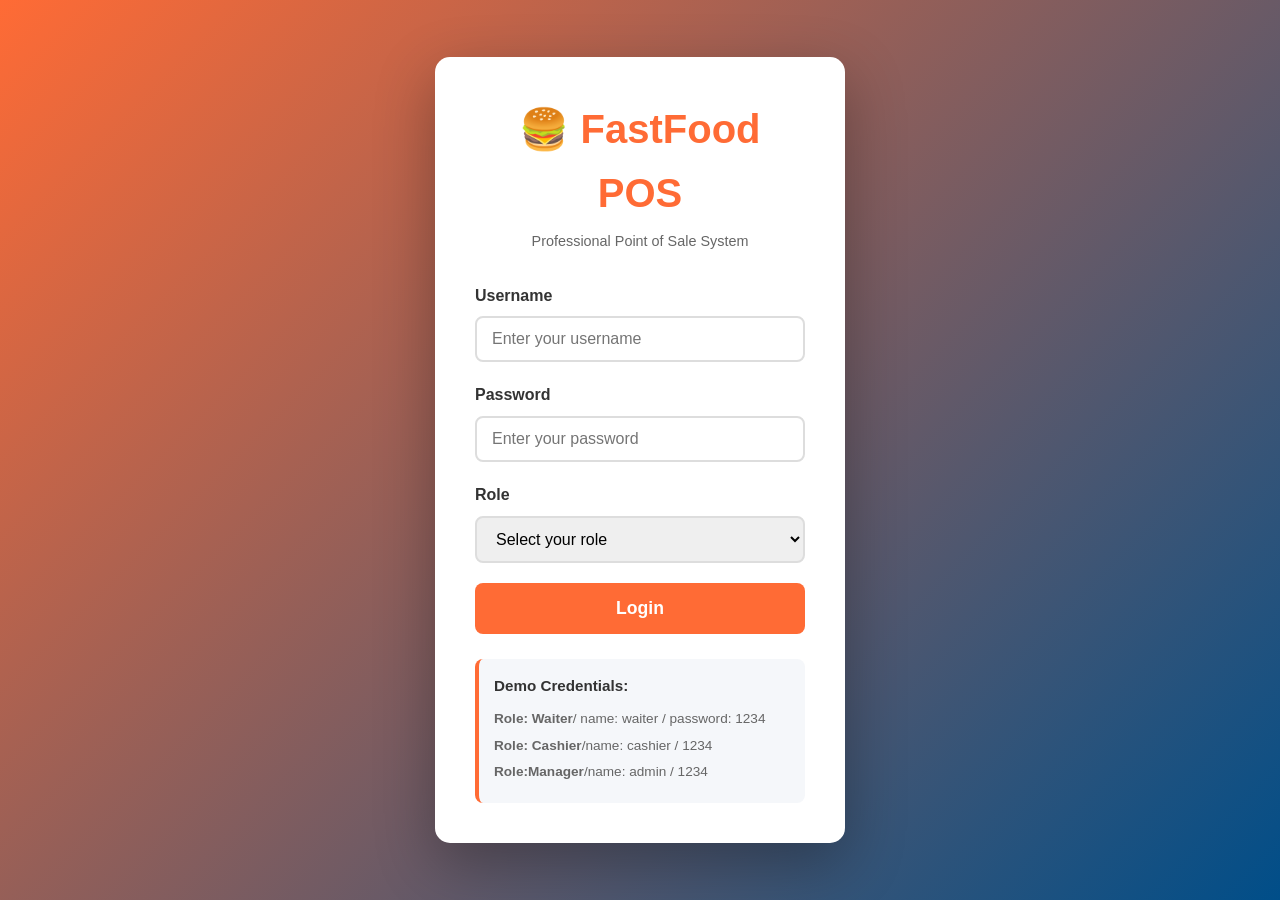
==== index.html @ 89c1f0e3 "let start" ====
<!DOCTYPE html>
<html lang="en">
<head>
    <meta charset="UTF-8">
    <meta name="viewport" content="width=device-width, initial-scale=1.0">
    <title>Restaurant POS - Login</title>
    <link rel="stylesheet" href="assets/css/style.css">
</head>
<body class="login-page">
    <div class="login-container">
        <div class="login-card">
            <div class="logo">
                <h1>🍔 FastFood POS</h1>
                <p>Professional Point of Sale System</p>
            </div>

            <form id="loginForm" class="login-form">
                <div class="form-group">
                    <label for="username">Username</label>
                    <input type="text" id="username" placeholder="Enter your username" required>
                </div>

                <div class="form-group">
                    <label for="password">Password</label>
                    <input type="password" id="password" placeholder="Enter your password" required>
                </div>

                <div class="form-group">
                    <label for="role">Role</label>
                    <select id="role" required>
                        <option value="">Select your role</option>
                        <option value="waiter">Waiter</option>
                        <option value="cashier">Cashier</option>
                        <option value="manager">Manager</option>
                    </select>
                </div>

                <button type="submit" class="btn btn-primary btn-large">Login</button>
            </form>

            <div class="demo-credentials">
                <h3>Demo Credentials:</h3>
                <p><strong> Role: Waiter</strong>/ name: waiter / password: 1234</p>
                <p><strong>Role: Cashier</strong>/name: cashier / 1234</p>
                <p><strong>Role:Manager</strong>/name: admin / 1234</p>
            </div>
        </div>
    </div>

    <script src="assets/js/auth.js"></script>
</body>
</html>
---- assets/css/style.css ----
* {
    margin: 0;
    padding: 0;
    box-sizing: border-box;
}

:root {
    --primary-color: #FF6B35;
    --secondary-color: #004E89;
    --success-color: #27AE60;
    --danger-color: #E74C3C;
    --warning-color: #F39C12;
    --dark-bg: #1A1A1A;
    --light-bg: #F5F7FA;
    --border-color: #DDD;
    --text-dark: #333;
    --text-light: #666;
    --transition: all 0.3s ease;
}

body {
    font-family: 'Segoe UI', Tahoma, Geneva, Verdana, sans-serif;
    background-color: var(--light-bg);
    color: var(--text-dark);
    line-height: 1.6;
}

/* ===== LOGIN PAGE ===== */
.login-page {
    display: flex;
    justify-content: center;
    align-items: center;
    min-height: 100vh;
    background: linear-gradient(135deg, var(--primary-color) 0%, var(--secondary-color) 100%);
}

.login-container {
    width: 100%;
    max-width: 450px;
    padding: 20px;
}

.login-card {
    background: white;
    border-radius: 15px;
    padding: 40px;
    box-shadow: 0 20px 60px rgba(0, 0, 0, 0.3);
    animation: slideUp 0.5s ease;
}

@keyframes slideUp {
    from {
        opacity: 0;
        transform: translateY(30px);
    }
    to {
        opacity: 1;
        transform: translateY(0);
    }
}

.logo {
    text-align: center;
    margin-bottom: 30px;
}

.logo h1 {
    font-size: 2.5em;
    color: var(--primary-color);
    margin-bottom: 5px;
}

.logo p {
    color: var(--text-light);
    font-size: 0.9em;
}

.login-form {
    margin-bottom: 25px;
}

.form-group {
    margin-bottom: 20px;
}

.form-group label {
    display: block;
    margin-bottom: 8px;
    font-weight: 600;
    color: var(--text-dark);
}

.form-group input,
.form-group select {
    width: 100%;
    padding: 12px 15px;
    border: 2px solid var(--border-color);
    border-radius: 8px;
    font-size: 1em;
    transition: var(--transition);
    font-family: inherit;
}

.form-group input:focus,
.form-group select:focus {
    outline: none;
    border-color: var(--primary-color);
    box-shadow: 0 0 0 3px rgba(255, 107, 53, 0.1);
}

/* ===== BUTTONS ===== */
.btn {
    padding: 10px 20px;
    border: none;
    border-radius: 8px;
    font-size: 1em;
    font-weight: 600;
    cursor: pointer;
    transition: var(--transition);
    display: inline-flex;
    align-items: center;
    justify-content: center;
    gap: 8px;
}

.btn-primary {
    background-color: var(--primary-color);
    color: white;
}

.btn-primary:hover {
    background-color: #E55A2B;
    transform: translateY(-2px);
    box-shadow: 0 5px 15px rgba(255, 107, 53, 0.3);
}

.btn-secondary {
    background-color: var(--secondary-color);
    color: white;
}

.btn-secondary:hover {
    background-color: #003A6B;
}

.btn-success {
    background-color: var(--success-color);
    color: white;
}

.btn-danger {
    background-color: var(--danger-color);
    color: white;
}

.btn-warning {
    background-color: var(--warning-color);
    color: white;
}

.btn-large {
    width: 100%;
    padding: 15px;
    font-size: 1.1em;
}

.btn-small {
    padding: 6px 12px;
    font-size: 0.85em;
}

.btn:disabled {
    opacity: 0.5;
    cursor: not-allowed;
}

/* ===== DEMO CREDENTIALS ===== */
.demo-credentials {
    background-color: var(--light-bg);
    padding: 15px;
    border-radius: 8px;
    border-left: 4px solid var(--primary-color);
}

.demo-credentials h3 {
    font-size: 0.95em;
    margin-bottom: 10px;
    color: var(--text-dark);
}

.demo-credentials p {
    font-size: 0.85em;
    color: var(--text-light);
    margin: 5px 0;
}

/* ===== DASHBOARD LAYOUT ===== */
.dashboard {
    display: grid;
    grid-template-columns: 250px 1fr;
    min-height: 100vh;
    background-color: var(--light-bg);
}

.sidebar {
    background-color: var(--secondary-color);
    color: white;
    padding: 20px;
    display: flex;
    flex-direction: column;
}

.sidebar-header {
    text-align: center;
    margin-bottom: 30px;
    padding-bottom: 20px;
    border-bottom: 1px solid rgba(255, 255, 255, 0.2);
}

.sidebar-header h2 {
    font-size: 1.3em;
    margin-bottom: 5px;
}

.sidebar-header p {
    font-size: 0.85em;
    opacity: 0.8;
}

.sidebar-nav {
    flex: 1;
    list-style: none;
}

.sidebar-nav li {
    margin-bottom: 10px;
}

.sidebar-nav a {
    display: block;
    color: white;
    text-decoration: none;
    padding: 12px 15px;
    border-radius: 8px;
    transition: var(--transition);
    cursor: pointer;
}

.sidebar-nav a:hover,
.sidebar-nav a.active {
    background-color: var(--primary-color);
    transform: translateX(5px);
}

.sidebar-footer {
    border-top: 1px solid rgba(255, 255, 255, 0.2);
    padding-top: 15px;
}

.logout-btn {
    width: 100%;
    background-color: var(--danger-color);
    color: white;
    border: none;
    padding: 10px;
    border-radius: 8px;
    cursor: pointer;
    font-weight: 600;
    transition: var(--transition);
}

.logout-btn:hover {
    background-color: #C0392B;
}

/* ===== MAIN CONTENT ===== */
.main-content {
    padding: 30px;
    overflow-y: auto;
}

.header {
    display: flex;
    justify-content: space-between;
    align-items: center;
    margin-bottom: 30px;
    padding-bottom: 20px;
    border-bottom: 2px solid var(--border-color);
}

.header h1 {
    font-size: 2em;
    color: var(--text-dark);
}

.header-info {
    display: flex;
    gap: 20px;
    align-items: center;
    font-size: 0.95em;
}

.header-info p {
    color: var(--text-light);
}

/* ===== WAITER DASHBOARD ===== */
.waiter-dashboard {
    display: grid;
    grid-template-columns: 1fr 350px;
    gap: 30px;
}

.menu-section {
    background: white;
    border-radius: 12px;
    padding: 25px;
    box-shadow: 0 2px 10px rgba(0, 0, 0, 0.1);
}

.menu-section h2 {
    margin-bottom: 20px;
    font-size: 1.4em;
    color: var(--text-dark);
    border-bottom: 3px solid var(--primary-color);
    padding-bottom: 10px;
}

.order-type-selector {
    display: grid;
    grid-template-columns: repeat(3, 1fr);
    gap: 12px;
    margin-bottom: 25px;
}

.order-type-btn {
    padding: 12px;
    border: 2px solid var(--border-color);
    background: white;
    border-radius: 8px;
    cursor: pointer;
    font-weight: 600;
    transition: var(--transition);
}

.order-type-btn.active {
    background-color: var(--primary-color);
    color: white;
    border-color: var(--primary-color);
}

.category-tabs {
    display: grid;
    grid-template-columns: repeat(auto-fit, minmax(100px, 1fr));
    gap: 10px;
    margin-bottom: 25px;
}

.category-tab {
    padding: 10px;
    border: 2px solid var(--border-color);
    background: white;
    border-radius: 8px;
    cursor: pointer;
    text-align: center;
    font-weight: 600;
    transition: var(--transition);
}

.category-tab.active {
    background-color: var(--primary-color);
    color: white;
    border-color: var(--primary-color);
}

.menu-items {
    display: grid;
    grid-template-columns: repeat(auto-fill, minmax(150px, 1fr));
    gap: 15px;
}

.menu-item {
    background: white;
    border: 2px solid var(--border-color);
    border-radius: 10px;
    padding: 15px;
    text-align: center;
    cursor: pointer;
    transition: var(--transition);
}

.menu-item:hover {
    border-color: var(--primary-color);
    box-shadow: 0 5px 15px rgba(255, 107, 53, 0.2);
    transform: translateY(-5px);
}

.menu-item-icon {
    font-size: 2em;
    margin-bottom: 10px;
}

.menu-item-name {
    font-weight: 600;
    margin-bottom: 5px;
    color: var(--text-dark);
}

.menu-item-price {
    color: var(--primary-color);
    font-weight: 700;
    font-size: 1.1em;
}

/* ===== ORDER CART ===== */
.order-cart {
    background: white;
    border-radius: 12px;
    padding: 25px;
    box-shadow: 0 2px 10px rgba(0, 0, 0, 0.1);
    display: flex;
    flex-direction: column;
    height: fit-content;
    position: sticky;
    top: 30px;
}

.cart-header {
    font-size: 1.3em;
    font-weight: 700;
    margin-bottom: 20px;
    color: var(--text-dark);
    border-bottom: 3px solid var(--primary-color);
    padding-bottom: 10px;
}

.cart-items {
    flex: 1;
    max-height: 400px;
    overflow-y: auto;
    margin-bottom: 20px;
}

.cart-item {
    background-color: var(--light-bg);
    padding: 12px;
    border-radius: 8px;
    margin-bottom: 10px;
    font-size: 0.9em;
}

.cart-item-header {
    display: flex;
    justify-content: space-between;
    margin-bottom: 5px;
    font-weight: 600;
}

.cart-item-qty {
    display: flex;
    align-items: center;
    gap: 5px;
    margin-top: 8px;
}

.qty-btn {
    background-color: var(--primary-color);
    color: white;
    border: none;
    width: 25px;
    height: 25px;
    border-radius: 4px;
    cursor: pointer;
    font-weight: 600;
}

.qty-input {
    width: 40px;
    padding: 4px;
    border: 1px solid var(--border-color);
    border-radius: 4px;
    text-align: center;
}

.remove-item {
    background-color: var(--danger-color);
    color: white;
    border: none;
    padding: 4px 8px;
    border-radius: 4px;
    cursor: pointer;
    font-size: 0.8em;
    margin-left: 5px;
}

.cart-summary {
    background-color: var(--light-bg);
    padding: 15px;
    border-radius: 8px;
    margin-bottom: 15px;
}

.summary-row {
    display: flex;
    justify-content: space-between;
    margin-bottom: 8px;
    font-weight: 500;
}

.summary-row.total {
    border-top: 2px solid var(--border-color);
    padding-top: 10px;
    margin-top: 10px;
    font-size: 1.2em;
    color: var(--primary-color);
}

.customer-info {
    margin-bottom: 15px;
}

.customer-info input {
    width: 100%;
    padding: 10px;
    border: 1px solid var(--border-color);
    border-radius: 6px;
    margin-bottom: 8px;
    font-size: 0.9em;
}

.cart-actions {
    display: flex;
    gap: 10px;
    flex-wrap: wrap;
}

.btn-complete {
    flex: 1;
    min-width: 100px;
}

/* ===== CASHIER DASHBOARD ===== */
.cashier-dashboard {
    display: grid;
    grid-template-columns: 1fr 400px;
    gap: 30px;
}

.orders-list {
    background: white;
    border-radius: 12px;
    padding: 25px;
    box-shadow: 0 2px 10px rgba(0, 0, 0, 0.1);
}

.orders-list h2 {
    margin-bottom: 20px;
    font-size: 1.4em;
    color: var(--text-dark);
    border-bottom: 3px solid var(--primary-color);
    padding-bottom: 10px;
}

.order-card {
    background-color: var(--light-bg);
    border-left: 5px solid var(--warning-color);
    padding: 15px;
    border-radius: 8px;
    margin-bottom: 15px;
    cursor: pointer;
    transition: var(--transition);
}

.order-card.completed {
    border-left-color: var(--success-color);
    opacity: 0.6;
}

.order-card:hover {
    box-shadow: 0 5px 15px rgba(0, 0, 0, 0.1);
    transform: translateX(5px);
}

.order-card-header {
    display: flex;
    justify-content: space-between;
    align-items: center;
    margin-bottom: 10px;
}

.order-card-id {
    font-weight: 700;
    font-size: 1.1em;
}

.order-status {
    display: inline-block;
    padding: 5px 10px;
    border-radius: 20px;
    font-size: 0.8em;
    font-weight: 600;
}

.status-pending {
    background-color: var(--warning-color);
    color: white;
}

.status-completed {
    background-color: var(--success-color);
    color: white;
}

.order-card-details {
    font-size: 0.9em;
    color: var(--text-light);
    margin-bottom: 10px;
}

.order-total {
    font-size: 1.2em;
    font-weight: 700;
    color: var(--primary-color);
    margin-bottom: 10px;
}

.payment-summary {
    background: white;
    border-radius: 12px;
    padding: 25px;
    box-shadow: 0 2px 10px rgba(0, 0, 0, 0.1);
    position: sticky;
    top: 30px;
    height: fit-content;
}

.payment-summary h2 {
    margin-bottom: 20px;
    font-size: 1.2em;
    border-bottom: 2px solid var(--primary-color);
    padding-bottom: 10px;
}

.payment-method {
    margin-bottom: 15px;
}

.payment-method label {
    display: block;
    margin-bottom: 8px;
    font-weight: 600;
}

.payment-method select,
.payment-method input {
    width: 100%;
    padding: 10px;
    border: 1px solid var(--border-color);
    border-radius: 6px;
    font-size: 0.95em;
}

.payment-actions {
    display: flex;
    flex-direction: column;
    gap: 10px;
}

/* ===== MANAGER DASHBOARD ===== */
.manager-dashboard {
    display: grid;
    grid-template-columns: repeat(4, 1fr);
    gap: 20px;
    margin-bottom: 40px;
}

.stat-card {
    background: white;
    border-radius: 12px;
    padding: 25px;
    box-shadow: 0 2px 10px rgba(0, 0, 0, 0.1);
    border-top: 4px solid var(--primary-color);
}

.stat-card.success {
    border-top-color: var(--success-color);
}

.stat-card.warning {
    border-top-color: var(--warning-color);
}

.stat-card.danger {
    border-top-color: var(--danger-color);
}

.stat-label {
    color: var(--text-light);
    font-size: 0.9em;
    margin-bottom: 10px;
}

.stat-value {
    font-size: 2em;
    font-weight: 700;
    color: var(--primary-color);
}

.manager-content {
    display: grid;
    grid-template-columns: 1fr 1fr;
    gap: 30px;
}

.report-section,
.category-section {
    background: white;
    border-radius: 12px;
    padding: 25px;
    box-shadow: 0 2px 10px rgba(0, 0, 0, 0.1);
}

.section-title {
    font-size: 1.3em;
    font-weight: 700;
    margin-bottom: 20px;
    color: var(--text-dark);
    border-bottom: 3px solid var(--primary-color);
    padding-bottom: 10px;
}

.report-filters {
    display: grid;
    grid-template-columns: repeat(3, 1fr);
    gap: 12px;
    margin-bottom: 20px;
}

.report-filters select {
    padding: 10px;
    border: 1px solid var(--border-color);
    border-radius: 6px;
    font-size: 0.95em;
}

.report-table {
    width: 100%;
    border-collapse: collapse;
    margin-top: 20px;
}

.report-table th {
    background-color: var(--light-bg);
    padding: 12px;
    text-align: left;
    font-weight: 700;
    border-bottom: 2px solid var(--border-color);
}

.report-table td {
    padding: 12px;
    border-bottom: 1px solid var(--border-color);
}

.report-table tr:hover {
    background-color: var(--light-bg);
}

.top-products {
    list-style: none;
    margin-top: 20px;
}

.product-item {
    display: flex;
    justify-content: space-between;
    align-items: center;
    padding: 15px;
    background-color: var(--light-bg);
    border-radius: 8px;
    margin-bottom: 10px;
}

.product-info {
    flex: 1;
}

.product-name {
    font-weight: 600;
    color: var(--text-dark);
}

.product-sold {
    font-size: 0.9em;
    color: var(--text-light);
}

.product-revenue {
    font-size: 1.2em;
    font-weight: 700;
    color: var(--primary-color);
}

/* ===== CATEGORY MANAGEMENT ===== */
.category-list {
    margin-bottom: 25px;
}

.category-item {
    display: grid;
    grid-template-columns: 1fr auto auto;
    gap: 10px;
    align-items: center;
    padding: 12px;
    background-color: var(--light-bg);
    border-radius: 8px;
    margin-bottom: 10px;
}

.category-name {
    font-weight: 600;
}

.category-actions {
    display: flex;
    gap: 8px;
}

.btn-edit,
.btn-delete {
    padding: 6px 12px;
    border: none;
    border-radius: 6px;
    cursor: pointer;
    font-size: 0.85em;
    font-weight: 600;
}

.btn-edit {
    background-color: var(--secondary-color);
    color: white;
}

.btn-delete {
    background-color: var(--danger-color);
    color: white;
}

.add-category-form {
    display: grid;
    grid-template-columns: 1fr auto;
    gap: 10px;
    margin-bottom: 20px;
}

.add-category-form input {
    padding: 10px;
    border: 1px solid var(--border-color);
    border-radius: 6px;
}

.add-category-form .btn {
    padding: 10px 20px;
}

/* ===== MODAL ===== */
.modal {
    display: none;
    position: fixed;
    top: 0;
    left: 0;
    right: 0;
    bottom: 0;
    background-color: rgba(0, 0, 0, 0.6);
    z-index: 1000;
    justify-content: center;
    align-items: center;
}

.modal.active {
    display: flex;
}

.modal-content {
    background: white;
    border-radius: 15px;
    padding: 30px;
    max-width: 600px;
    width: 90%;
    box-shadow: 0 20px 60px rgba(0, 0, 0, 0.3);
    animation: slideUp 0.3s ease;
}

.modal-header {
    display: flex;
    justify-content: space-between;
    align-items: center;
    margin-bottom: 20px;
    border-bottom: 2px solid var(--border-color);
    padding-bottom: 15px;
}

.modal-header h2 {
    font-size: 1.5em;
    color: var(--text-dark);
}

.modal-close {
    background: none;
    border: none;
    font-size: 1.5em;
    cursor: pointer;
    color: var(--text-light);
}

.modal-body {
    margin-bottom: 20px;
}

.modal-footer {
    display: flex;
    justify-content: flex-end;
    gap: 10px;
}

/* ===== PRINT STYLE ===== */
@media print {
    body * {
        visibility: hidden;
    }
    .print-area,
    .print-area * {
        visibility: visible;
    }
    .print-area {
        position: absolute;
        left: 0;
        top: 0;
        width: 100%;
    }
}

.order-slip {
    max-width: 300px;
    font-family: 'Courier New', monospace;
    background: white;
    padding: 20px;
    border: 1px solid var(--border-color);
    border-radius: 8px;
}

.slip-header {
    text-align: center;
    margin-bottom: 15px;
    border-bottom: 2px dashed var(--border-color);
    padding-bottom: 10px;
}

.slip-title {
    font-size: 1.2em;
    font-weight: 700;
}

.slip-info {
    font-size: 0.85em;
    color: var(--text-light);
}

.slip-items {
    margin: 15px 0;
    border-bottom: 2px dashed var(--border-color);
    padding-bottom: 10px;
}

.slip-item-row {
    display: flex;
    justify-content: space-between;
    margin-bottom: 8px;
    font-size: 0.9em;
}

.slip-total {
    display: flex;
    justify-content: space-between;
    margin-top: 10px;
    font-weight: 700;
    font-size: 1.1em;
}

.slip-footer {
    text-align: center;
    margin-top: 15px;
    font-size: 0.85em;
    color: var(--text-light);
}

/* ===== RESPONSIVE ===== */
@media (max-width: 1024px) {
    .dashboard {
        grid-template-columns: 1fr;
    }

    .sidebar {
        display: none;
    }

    .manager-dashboard {
        grid-template-columns: repeat(2, 1fr);
    }

    .manager-content {
        grid-template-columns: 1fr;
    }

    .waiter-dashboard {
        grid-template-columns: 1fr;
    }

    .cashier-dashboard {
        grid-template-columns: 1fr;
    }

    .order-cart,
    .payment-summary {
        position: static;
    }
}

@media (max-width: 768px) {
    .menu-items {
        grid-template-columns: repeat(auto-fill, minmax(120px, 1fr));
    }

    .manager-dashboard {
        grid-template-columns: repeat(2, 1fr);
    }

    .stat-card {
        padding: 15px;
    }

    .stat-value {
        font-size: 1.5em;
    }

    .report-table {
        font-size: 0.9em;
    }
}

/* ===== SCROLLBAR ===== */
::-webkit-scrollbar {
    width: 8px;
    height: 8px;
}

::-webkit-scrollbar-track {
    background: var(--light-bg);
}

::-webkit-scrollbar-thumb {
    background: var(--primary-color);
    border-radius: 4px;
}

::-webkit-scrollbar-thumb:hover {
    background: var(--secondary-color);
}

/* ===== UTILITY CLASSES ===== */
.hidden {
    display: none !important;
}

.text-center {
    text-align: center;
}

.text-right {
    text-align: right;
}

.mt-10 {
    margin-top: 10px;
}

.mt-20 {
    margin-top: 20px;
}

.mb-10 {
    margin-bottom: 10px;
}

.mb-20 {
    margin-bottom: 20px;
}

.alert {
    padding: 15px;
    border-radius: 8px;
    margin-bottom: 20px;
    font-weight: 500;
}

.alert-success {
    background-color: #D4EDDA;
    color: #155724;
    border: 1px solid #C3E6CB;
}

.alert-danger {
    background-color: #F8D7DA;
    color: #721C24;
    border: 1px solid #F5C6CB;
}

.alert-warning {
    background-color: #FFF3CD;
    color: #856404;
    border: 1px solid #FFEAA7;
}
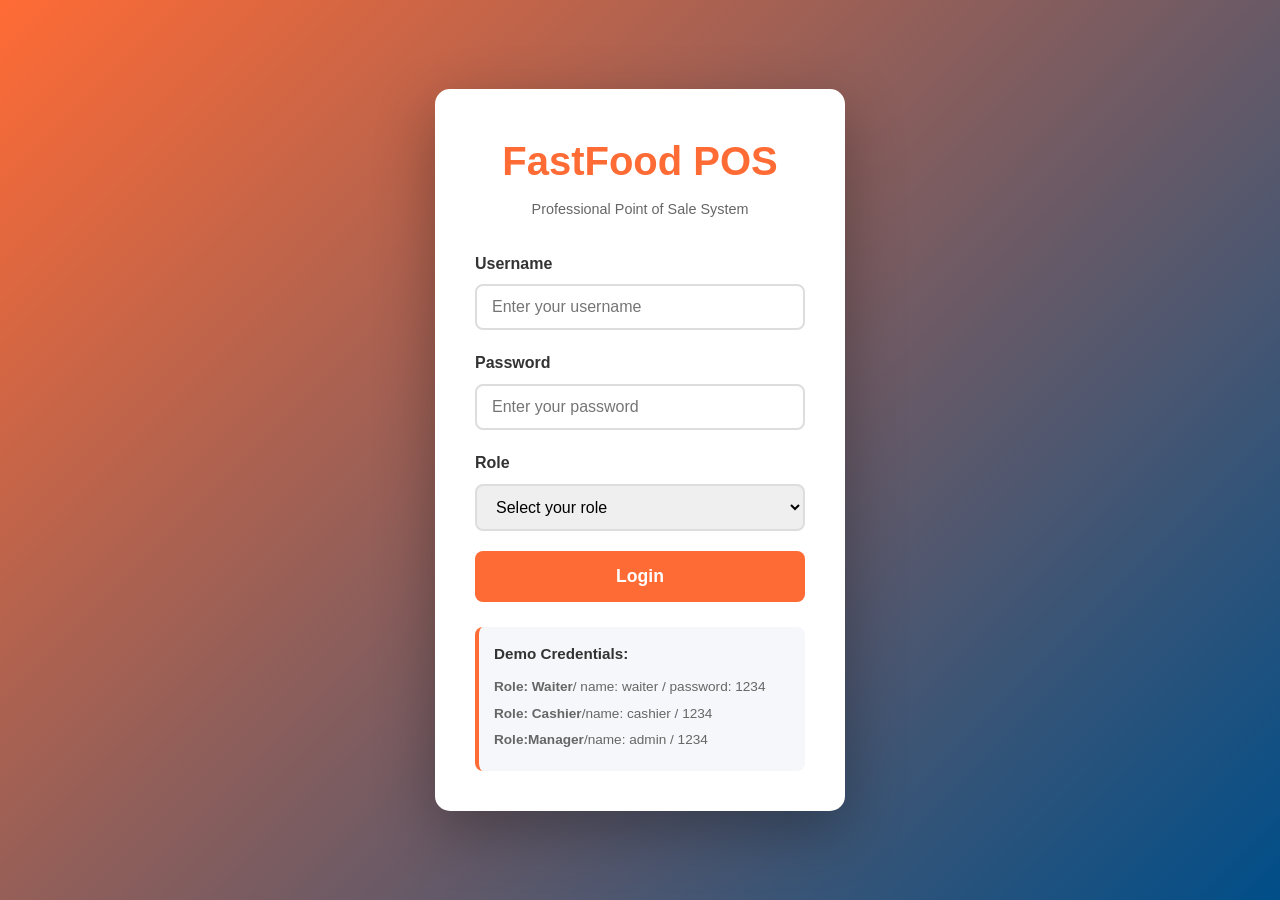
==== commit d8c237c5: "version 1.2" ====
--- a/index.html
+++ b/index.html
@@ -10,7 +10,7 @@
     <div class="login-container">
         <div class="login-card">
             <div class="logo">
-                <h1>🍔 FastFood POS</h1>
+                <h1> FastFood POS</h1>
                 <p>Professional Point of Sale System</p>
             </div>
 
--- a/assets/css/style.css
+++ b/assets/css/style.css
@@ -200,6 +200,7 @@
     grid-template-columns: 250px 1fr;
     min-height: 100vh;
     background-color: var(--light-bg);
+   
 }
 
 .sidebar {
@@ -208,6 +209,8 @@
     padding: 20px;
     display: flex;
     flex-direction: column;
+   
+    
 }
 
 .sidebar-header {
@@ -230,6 +233,7 @@
 .sidebar-nav {
     flex: 1;
     list-style: none;
+  
 }
 
 .sidebar-nav li {
@@ -865,7 +869,6 @@
 
 /* ===== MODAL ===== */
 .modal {
-    display: none;
     position: fixed;
     top: 0;
     left: 0;
@@ -875,6 +878,11 @@
     z-index: 1000;
     justify-content: center;
     align-items: center;
+    display: flex;
+}
+
+.modal.hidden {
+    display: none !important;
 }
 
 .modal.active {
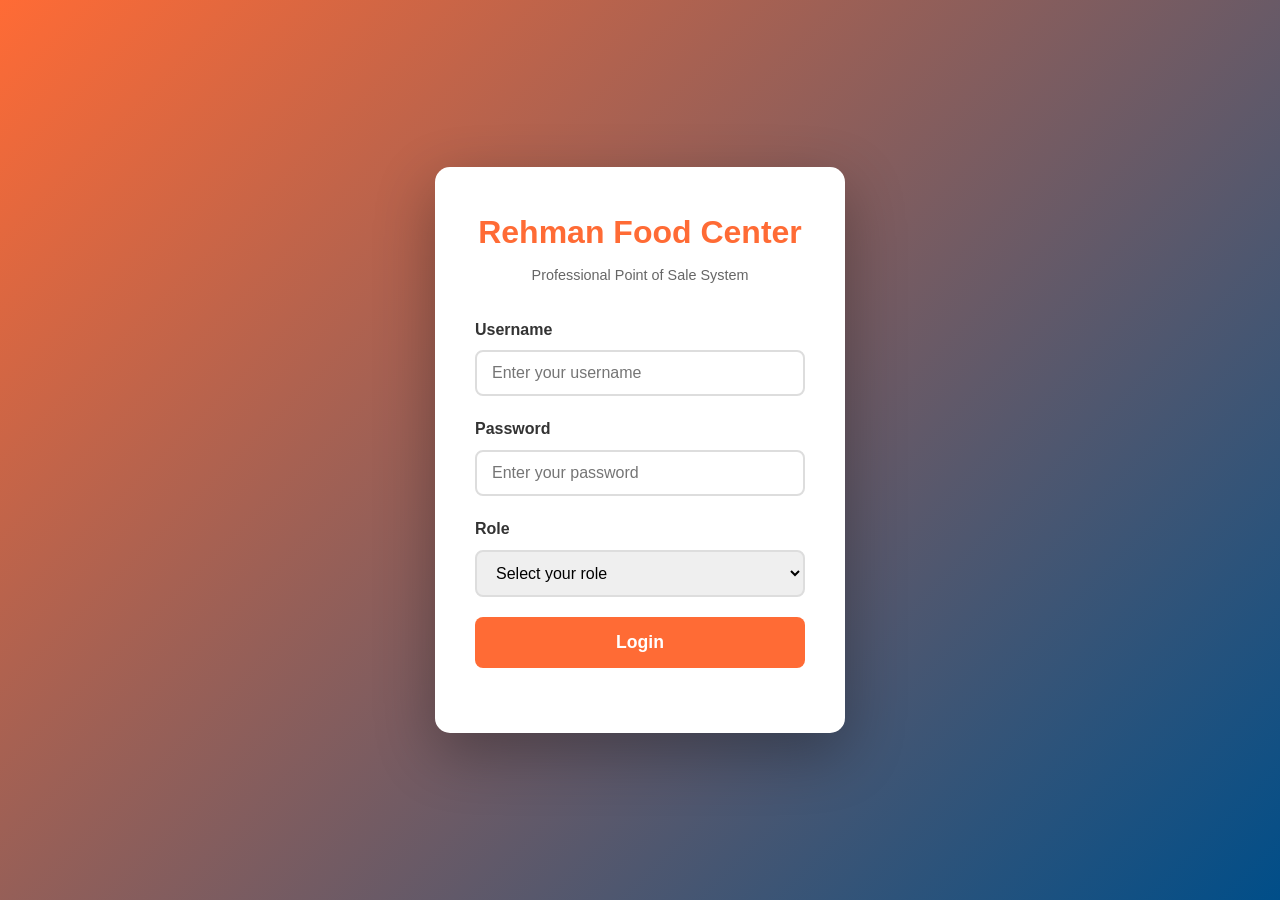
==== commit be5c5bcd: "finalize for rfc" ====
--- a/index.html
+++ b/index.html
@@ -3,14 +3,14 @@
 <head>
     <meta charset="UTF-8">
     <meta name="viewport" content="width=device-width, initial-scale=1.0">
-    <title>Restaurant POS - Login</title>
+    <title>RehmanFoodCenter POS-Login</title>
     <link rel="stylesheet" href="assets/css/style.css">
 </head>
 <body class="login-page">
     <div class="login-container">
         <div class="login-card">
             <div class="logo">
-                <h1> FastFood POS</h1>
+                <h1>Rehman Food Center</h1>
                 <p>Professional Point of Sale System</p>
             </div>
 
@@ -29,21 +29,21 @@
                     <label for="role">Role</label>
                     <select id="role" required>
                         <option value="">Select your role</option>
-                        <option value="waiter">Waiter</option>
-                        <option value="cashier">Cashier</option>
-                        <option value="manager">Manager</option>
+                        <!-- <option value="waiter">Waiter</option>
+                        <option value="cashier">Cashier</option> -->
+                        <option value="manager">Admin</option>
                     </select>
                 </div>
 
                 <button type="submit" class="btn btn-primary btn-large">Login</button>
             </form>
 
-            <div class="demo-credentials">
+            <!-- <div class="demo-credentials">
                 <h3>Demo Credentials:</h3>
                 <p><strong> Role: Waiter</strong>/ name: waiter / password: 1234</p>
                 <p><strong>Role: Cashier</strong>/name: cashier / 1234</p>
                 <p><strong>Role:Manager</strong>/name: admin / 1234</p>
-            </div>
+            </div> -->
         </div>
     </div>
 
--- a/assets/css/style.css
+++ b/assets/css/style.css
@@ -65,7 +65,7 @@
 }
 
 .logo h1 {
-    font-size: 2.5em;
+    font-size: 2em;
     color: var(--primary-color);
     margin-bottom: 5px;
 }
@@ -175,6 +175,8 @@
 }
 
 /* ===== DEMO CREDENTIALS ===== */
+
+/* 
 .demo-credentials {
     background-color: var(--light-bg);
     padding: 15px;
@@ -192,7 +194,7 @@
     font-size: 0.85em;
     color: var(--text-light);
     margin: 5px 0;
-}
+} */
 
 /* ===== DASHBOARD LAYOUT ===== */
 .dashboard {
@@ -221,7 +223,7 @@
 }
 
 .sidebar-header h2 {
-    font-size: 1.3em;
+    font-size: 1.1em;
     margin-bottom: 5px;
 }
 
@@ -978,6 +980,7 @@
     margin: 15px 0;
     border-bottom: 2px dashed var(--border-color);
     padding-bottom: 10px;
+   
 }
 
 .slip-item-row {
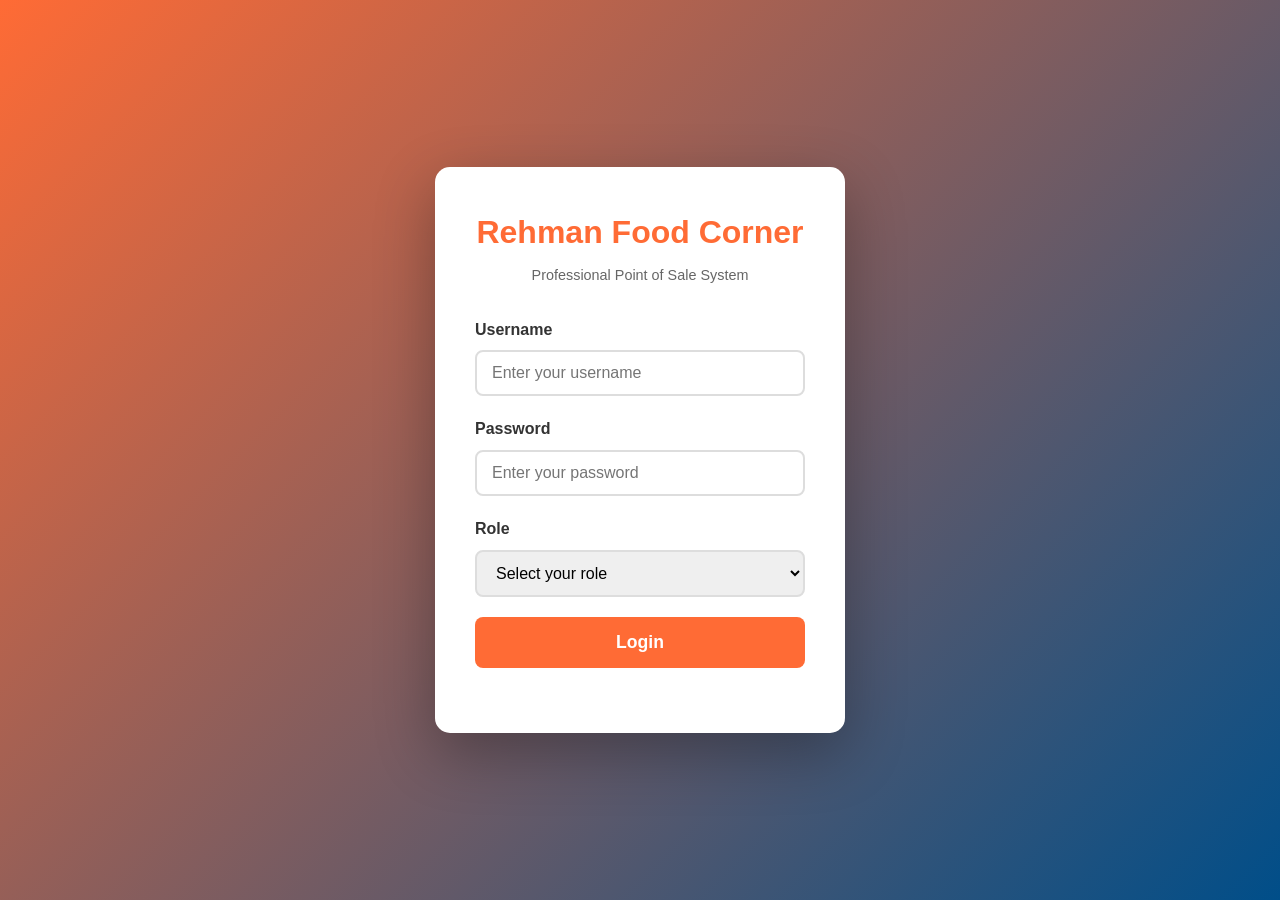
==== commit e96cd9b9: "add product after lounch" ====
--- a/index.html
+++ b/index.html
@@ -3,14 +3,14 @@
 <head>
     <meta charset="UTF-8">
     <meta name="viewport" content="width=device-width, initial-scale=1.0">
-    <title>RehmanFoodCenter POS-Login</title>
+    <title>RehmanFoodCorner POS-Login</title>
     <link rel="stylesheet" href="assets/css/style.css">
 </head>
 <body class="login-page">
     <div class="login-container">
         <div class="login-card">
             <div class="logo">
-                <h1>Rehman Food Center</h1>
+                <h1>Rehman Food Corner</h1>
                 <p>Professional Point of Sale System</p>
             </div>
 
